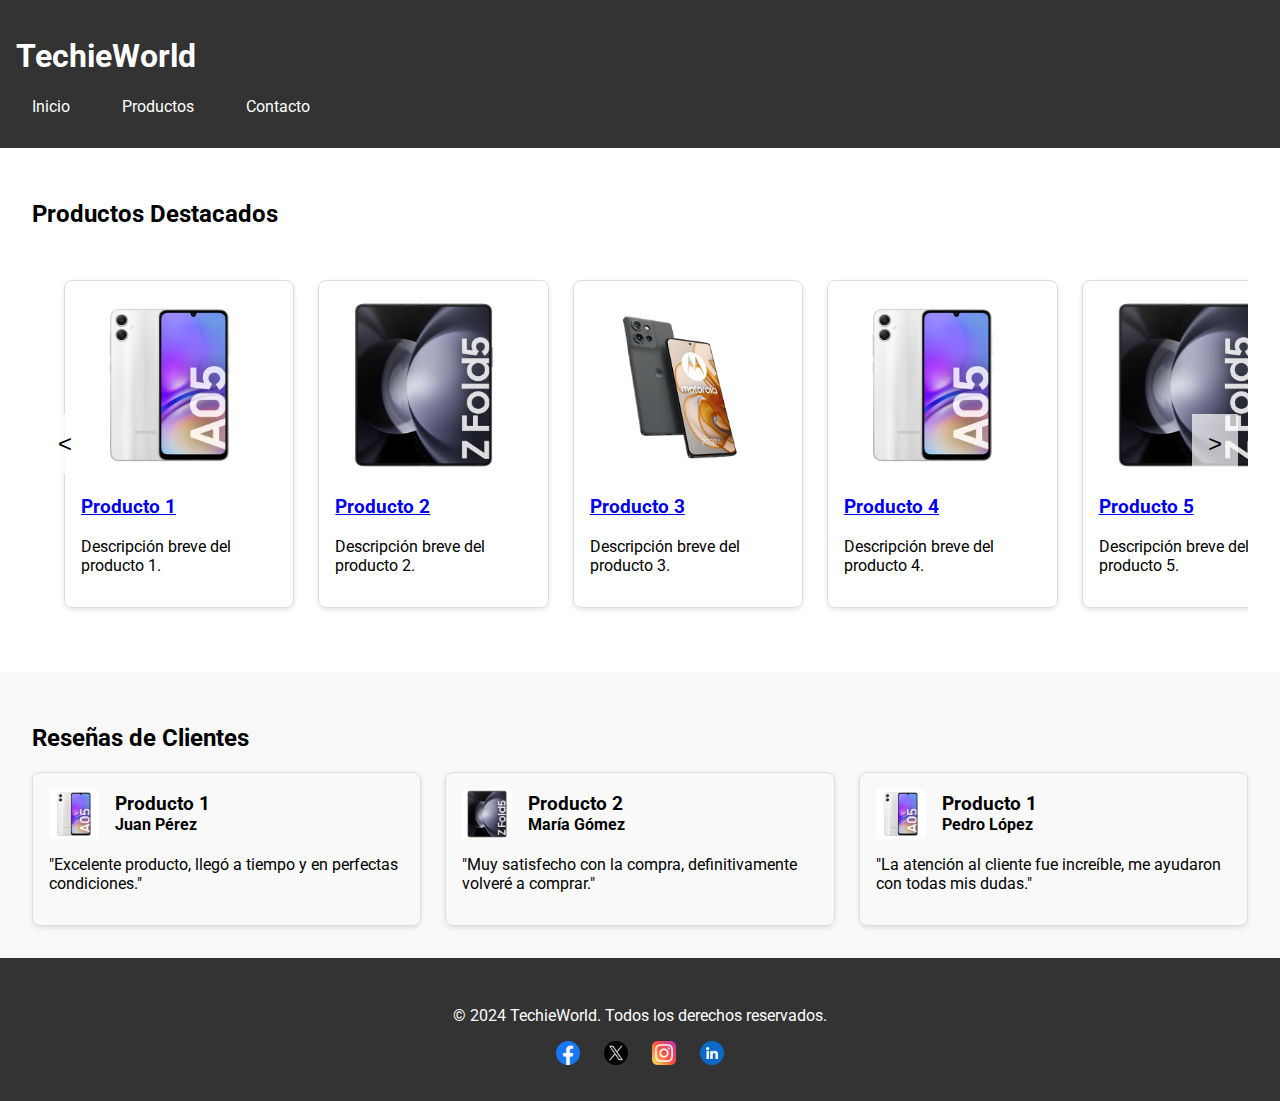
==== index.html @ 2175cc19 "v1" ====
<!DOCTYPE html>
<html lang="es">
<head>
    <meta charset="UTF-8">
    <meta name="viewport" content="width=device-width, initial-scale=1.0">
    <link rel="stylesheet" href="estilos/styles.css">
    <link href="https://fonts.googleapis.com/css2?family=Roboto:wght@400;700&display=swap" rel="stylesheet">
    <link rel="icon" href="media/icons/favicon.ico" type="image/x-icon">
    <title>Tienda Online</title>
</head>
<body>
    <header>
        <h1>TechieWorld</h1>
        <nav>
            <ul>
                <li><a href="index.html">Inicio</a></li>
                <li><a href="productos/productos.html">Productos</a></li>
                <li><a href="contacto/contacto.html">Contacto</a></li>
            </ul>
        </nav>
    </header>

    <main>
        <section class="productos">
            <h2>Productos Destacados</h2>
            <div class="carousel">
                <button class="carousel-button prev">&lt;</button>
                <div class="carousel-container">
                    <div class="card">
                        <a href="productos/productosdetalle.html"><img src="media/images/product1.jpg" alt="Producto 1">
                        <h3>Producto 1</h3></a>
                        <p>Descripción breve del producto 1.</p>
                       
                    </div>
                    <div class="card">
                        <a href="productos/productosdetalle.html"><img src="media/images/product2.jpg" alt="Producto 2">
                        <h3>Producto 2</h3></a>
                        <p>Descripción breve del producto 2.</p>
                        
                    </div>
                    <div class="card">
                        <a href="productos/productosdetalle.html"><img src="media/images/product3.jpg" alt="Producto 3">
                        <h3>Producto 3</h3></a>
                        <p>Descripción breve del producto 3.</p>
                        
                    </div>
                    <div class="card">
                        <a href="productos/productosdetalle.html"><img src="media/images/product1.jpg" alt="Producto 4">
                        <h3>Producto 4</h3></a>
                        <p>Descripción breve del producto 4.</p>
                        
                    </div>
                    <div class="card">
                        <a href="productos/productosdetalle.html"><img src="media/images/product2.jpg" alt="Producto 5">
                        <h3>Producto 5</h3></a>
                        <p>Descripción breve del producto 5.</p>
                        
                    </div>
                </div>
                <button class="carousel-button next">&gt;</button>
            </div>
        </section>

        <section class="reseñas">
            <h2>Reseñas de Clientes</h2>
            <div class="reseñas-container">
                <div class="reseña">
                    <div class="reseña-producto">
                        <img src="media/images/product1.jpg" alt="Producto 1" class="reseña-imagen">
                        <div class="reseña-info">
                            <h3>Producto 1</h3>
                            <h4>Juan Pérez</h4>
                        </div>
                    </div>
                    <p>"Excelente producto, llegó a tiempo y en perfectas condiciones."</p>
                </div>
                <div class="reseña">
                    <div class="reseña-producto">
                        <img src="media/images/product2.jpg" alt="Producto 2" class="reseña-imagen">
                        <div class="reseña-info">
                            <h3>Producto 2</h3>
                            <h4>María Gómez</h4>
                        </div>
                    </div>
                    <p>"Muy satisfecho con la compra, definitivamente volveré a comprar."</p>
                </div>
                <div class="reseña">
                    <div class="reseña-producto">
                        <img src="media/images/product1.jpg" alt="Producto 1" class="reseña-imagen">
                        <div class="reseña-info">
                            <h3>Producto 1</h3>
                            <h4>Pedro López</h4>
                        </div>
                    </div>
                    <p>"La atención al cliente fue increíble, me ayudaron con todas mis dudas."</p>
                </div>
                
            </div>
        </section>

    </main>

 <footer>
        <p>&copy; 2024 TechieWorld. Todos los derechos reservados.</p>
        <div class="redes-sociales">
            <a href="https://www.facebook.com" target="_blank"><img src="media/icons/facebook.png" alt="Facebook"></a>
            <a href="https://www.twitter.com" target="_blank"><img src="media/icons/twitter.png" alt="Twitter"></a>
            <a href="https://www.instagram.com" target="_blank"><img src="media/icons/instagram.png" alt="Instagram"></a>
            <a href="https://www.linkedin.com" target="_blank"><img src="media/icons/linkedin.png" alt="LinkedIn"></a>
        </div>
    </footer>


    <script>
        const carouselContainer = document.querySelector('.carousel-container');
        const cards = document.querySelectorAll('.card');
        const totalCards = cards.length;
        let currentIndex = 0;

        document.querySelector('.next').addEventListener('click', () => {
            if (currentIndex < totalCards - 1) {
                currentIndex++;
            } else {
                currentIndex = 0; // Volver al inicio
            }
            updateCarousel();
        });

        document.querySelector('.prev').addEventListener('click', () => {
            if (currentIndex > 0) {
                currentIndex--;
            } else {
                currentIndex = totalCards - 1; // Ir al final
            }
            updateCarousel();
        });

        function updateCarousel() {
            const offset = -currentIndex * (100 / totalCards);
            carouselContainer.style.transform = `translateX(${offset}%)`;
        }
    </script>
</body>
</html>
---- estilos/styles.css ----
body {
    font-family: 'Roboto', sans-serif;
    margin: 0;
    padding: 0;
}

header {
    background-color: #333;
    color: white;
    padding: 1rem;
    
}

/* Estilos de navegación */
nav ul {
    list-style-type: none;
    padding: 0;
}

nav ul li {
    display: inline-block;
    margin-right: 1rem;
}

nav ul li a {
    color: white;
    text-decoration: none;
    padding: 0.5rem 1rem; /* Espaciado interno para un área de clic más grande */
    transition: background-color 0.3s ease, color 0.3s ease; /* Transición suave */
}

/* Efecto hover */
nav ul li a:hover {
    background-color: #f8f3f3; 
    color: rgb(0, 0, 0); 
    border-radius: 4px; /* Bordes redondeados */
}

.productos {
    padding: 2rem;
}

.carousel {
    position: relative;
    overflow: hidden; /* Ocultar el desbordamiento */
    width: 100%;
}

.carousel-container {
    display: flex;
    transition: transform 0.5s ease; /* Transición suave */
 padding: 2rem;
gap: 1.5rem; /* Espacio entre reseñas */
}

.card {
    min-width: 20%; /* Cada tarjeta ocupa el 20% del carrusel */
    box-sizing: border-box; /* Incluir padding y border en el ancho total */
border: 1px solid #ddd;
 padding: 1rem;
 box-shadow: 0 2px 5px rgba(0, 0, 0, 0.1);
    border-radius: 8px; /* Bordes redondeados */

}


.carousel-button {
    position: absolute;
    top: 50%;
    transform: translateY(-50%);
    background-color: rgba(255, 255, 255, 0.7);
    border: none;
    padding: 1rem;
    cursor: pointer;
    font-size: 1.5rem;
    z-index: 10; /* Por encima de los productos */
}

.prev {
    left: 10px; /* A la izquierda */
}

.next {
    right: 10px; /* A la derecha */
}

.card img {
    max-width: 90%;
    height: auto;
   
}

/* Carrusel en pantallas pequeñas */
@media (max-width: 768px) {
    .card {
        min-width: 80%; /* Cada tarjeta ocupa el 100% en pantallas pequeñas (1 tarjeta visible) */
    }
}

.contacto {
    display: block; /* Cambia flex a block para distribución vertical */
    padding: 2rem;
}

.contacto form,
.contacto iframe {
    margin-bottom: 2rem; /* Espacio entre el formulario y el iframe */
    width: 80%; /* Asegura que ocupen el ancho completo */
}

.contacto iframe {
    height: 450px;
}

@media (max-width: 768px) {
    .contacto {
        flex-direction: column;
    }

    .contacto form,
    .contacto iframe {
        max-width: 80%; /* En pantallas pequeñas, que usen todo el ancho */
    }
}


/* Estilos generales de reseñas */
.reseñas {
    padding: 2rem;
    background-color: #f9f9f9;
}

.reseñas-container {
    display: grid;
    grid-template-columns: repeat(auto-fill, minmax(300px, 1fr)); /* Múltiples columnas en pantallas grandes */
    gap: 1.5rem;
}

/* Ajuste de estilo de cada reseña */
.reseña {
    border: 1px solid #ddd;
    padding: 1rem;
    border-radius: 8px;
    box-shadow: 0 2px 5px rgba(0, 0, 0, 0.1);
}

/* Flexbox para el producto y la información de la reseña */
.reseña-producto {
    display: flex;
    align-items: center;
    margin-bottom: 0.5rem;
}

/* Imagen de la reseña */
.reseña-imagen {
    width: 50px;
    height: 50px;
    border-radius: 4px;
    margin-right: 1rem;
}

.reseña-info h3,
.reseña-info h4 {
    margin: 0;
}

/* Responsivo para pantallas pequeñas */
@media (max-width: 768px) {
    .reseñas-container {
        grid-template-columns: 1fr; /* Una columna en pantallas pequeñas */
    }

    .reseña {
        padding: 1.5rem;
    }

    .reseña-imagen {
        width: 40px; /* Reduce el tamaño de la imagen en móviles */
        height: 40px;
    }
}



.form-contacto {
    background-color: #fff; /* Fondo blanco */
    padding: 2rem;
    border-radius: 8px; /* Bordes redondeados */
    box-shadow: 0 4px 10px rgba(0, 0, 0, 0.1);
    width: 90%;
}

.form-contacto label {
    display: block;
    margin-bottom: 0.5rem;
    font-weight: bold; /* Negrita para etiquetas */
}

.form-contacto input,
.form-contacto textarea {
    width: 100%; /* Ancho completo */
    padding: 0.8rem; /* Espacio interno */
    margin-bottom: 1rem; /* Espacio entre campos */
    border: 1px solid #ccc; /* Borde gris */
    border-radius: 4px; /* Bordes redondeados */
    font-size: 1rem; /* Tamaño de fuente */
    transition: border 0.3s; /* Transición suave en el borde */
}

.form-contacto input:focus,
.form-contacto textarea:focus {
    border: 1px solid #007BFF; /* Borde azul al enfocar */
    outline: none; /* Sin contorno */
}

.form-contacto button {
    background-color: #007BFF; /* Color de fondo del botón */
    color: white; /* Texto blanco */
    padding: 0.8rem; /* Espacio interno */
    border: none; /* Sin borde */
    border-radius: 4px; /* Bordes redondeados */
    cursor: pointer; /* Cambiar cursor al pasar */
    font-size: 1rem; /* Tamaño de fuente */
    transition: background-color 0.3s; /* Transición suave en el fondo */
}

.form-contacto button:hover {
    background-color: #0056b3; /* Color al pasar el cursor */
}

 footer {
            background-color: #333; /* Color de fondo del footer */
            color: white; /* Color del texto */
            text-align: center; /* Centrar el texto */
            padding: 2rem; /* Espacio interno */    
            position: relative; /* Para el posicionamiento de los íconos */
        }

        .redes-sociales {
            margin-top: 1rem; /* Espacio encima de los íconos */
        }

        .redes-sociales a {
            margin: 0 10px; /* Espacio entre íconos */
        }

        .redes-sociales img {
            width: 24px; /* Ajusta el tamaño de los íconos */
            height: 24px;
        }

/* Estilos de la grilla de productos */
.productos-grid {
    display: grid;
    grid-template-columns: repeat(auto-fill, minmax(250px, 1fr)); /* Múltiples columnas, mínimo de 250px por columna */
    gap: 2rem; /* Espacio entre productos */
    padding: 2rem;
}

.producto-grid {
    border: 1px solid #ddd;
    padding: 1rem;
    border-radius: 8px;
    text-align: center;
    box-shadow: 0 4px 10px rgba(0, 0, 0, 0.1); /* Sombra para los productos */
    transition: transform 0.3s ease; /* Transición suave */
}

.producto-grid:hover {
    transform: scale(1.05); /* Efecto hover de agrandar */
}

.producto-grid img {
    max-width: 100%;
    height: auto;
    border-radius: 4px;
}

.producto-grid h2 {
    font-size: 1.2rem;
    margin: 1rem 0 0.5rem 0;
}

.producto-grid .precio {
    font-size: 1.5rem;
    font-weight: bold;
    color: #007BFF;
    margin: 1rem 0;
}

.producto-grid button {
    background-color: #007BFF;
    color: white;
    border: none;
    padding: 0.8rem;
    border-radius: 4px;
    cursor: pointer;
    font-size: 1rem;
    transition: background-color 0.3s;
}

.producto-grid button:hover {
    background-color: #0056b3;
}

/* Ajustes responsivos para pantallas más pequeñas */
@media (max-width: 768px) {
    .productos-grid {
        grid-template-columns: repeat(auto-fill, minmax(200px, 1fr)); /* Menos columnas en pantallas medianas */
    }
}

@media (max-width: 480px) {
    .productos-grid {
        grid-template-columns: 1fr; /* Una sola columna en pantallas pequeñas */
    }

    .producto-grid {
        padding: 1rem;
    }

    .producto-grid img {
        max-width: 100%; /* Asegura que las imágenes se ajusten al ancho */
        height: auto;
    }
}
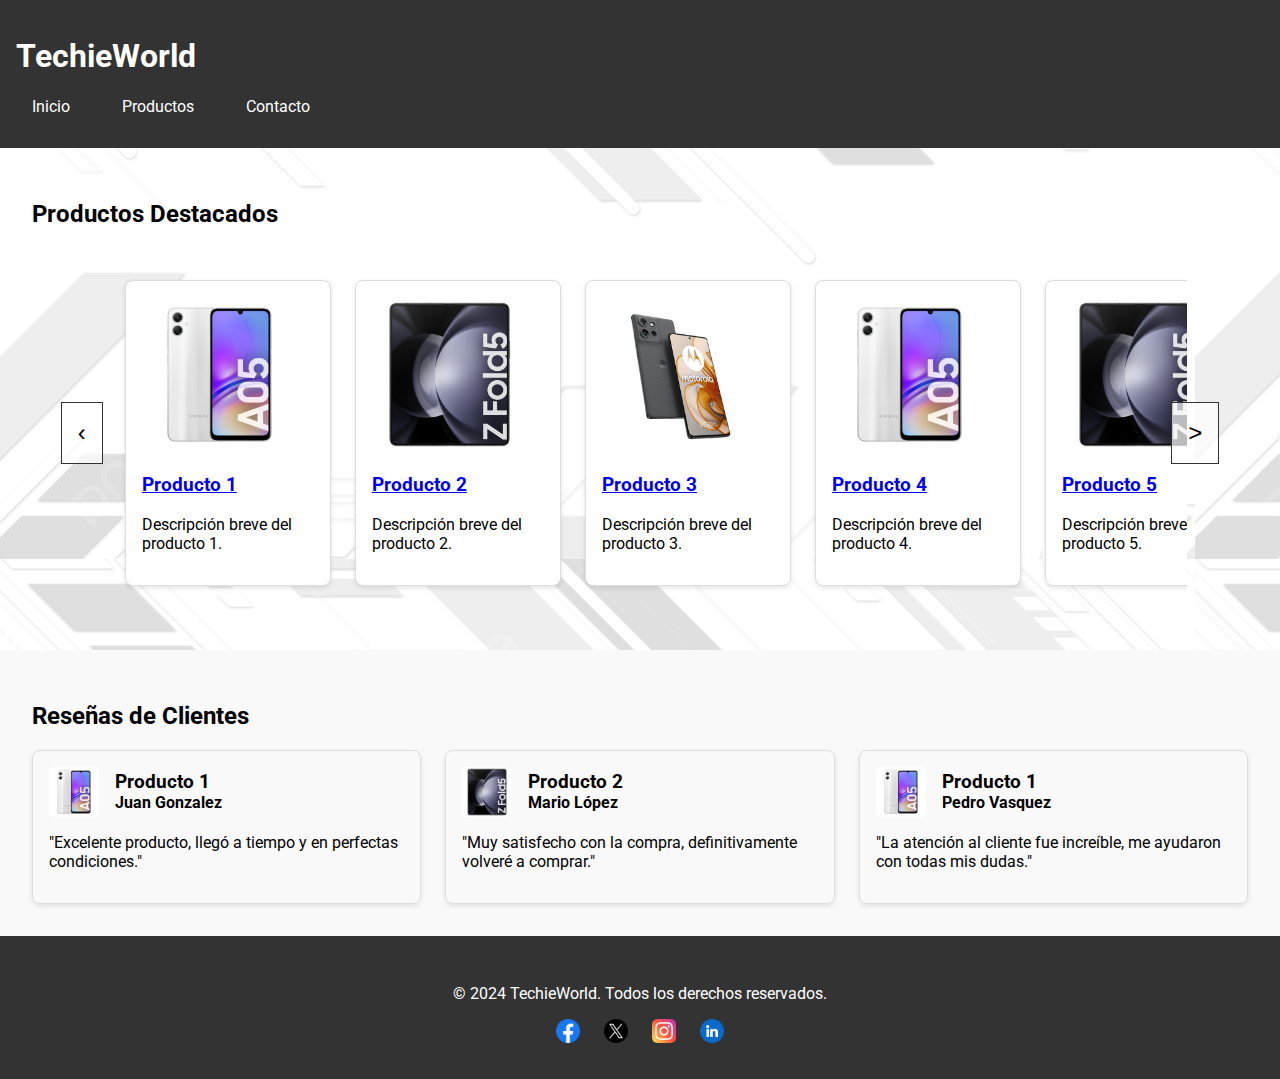
==== commit db49c850: "v2" ====
--- a/index.html
+++ b/index.html
@@ -23,9 +23,10 @@
     <main>
         <section class="productos">
             <h2>Productos Destacados</h2>
-            <div class="carousel">
-                <button class="carousel-button prev">&lt;</button>
-                <div class="carousel-container">
+            <div class="carousel-wrapper">
+                <button class="carousel-button prev">‹</button>
+                <div class="carousel">
+                    <div class="carousel-container">
                     <div class="card">
                         <a href="productos/productosdetalle.html"><img src="media/images/product1.jpg" alt="Producto 1">
                         <h3>Producto 1</h3></a>
@@ -69,7 +70,7 @@
                         <img src="media/images/product1.jpg" alt="Producto 1" class="reseña-imagen">
                         <div class="reseña-info">
                             <h3>Producto 1</h3>
-                            <h4>Juan Pérez</h4>
+                            <h4>Juan Gonzalez</h4>
                         </div>
                     </div>
                     <p>"Excelente producto, llegó a tiempo y en perfectas condiciones."</p>
@@ -79,7 +80,7 @@
                         <img src="media/images/product2.jpg" alt="Producto 2" class="reseña-imagen">
                         <div class="reseña-info">
                             <h3>Producto 2</h3>
-                            <h4>María Gómez</h4>
+                            <h4>Mario López</h4>
                         </div>
                     </div>
                     <p>"Muy satisfecho con la compra, definitivamente volveré a comprar."</p>
@@ -89,7 +90,7 @@
                         <img src="media/images/product1.jpg" alt="Producto 1" class="reseña-imagen">
                         <div class="reseña-info">
                             <h3>Producto 1</h3>
-                            <h4>Pedro López</h4>
+                            <h4>Pedro Vasquez</h4>
                         </div>
                     </div>
                     <p>"La atención al cliente fue increíble, me ayudaron con todas mis dudas."</p>
--- a/estilos/styles.css
+++ b/estilos/styles.css
@@ -2,6 +2,7 @@
     font-family: 'Roboto', sans-serif;
     margin: 0;
     padding: 0;
+    background-image: url(/media/images/background.jpg) ;
 }
 
 header {
@@ -25,81 +26,127 @@
 nav ul li a {
     color: white;
     text-decoration: none;
-    padding: 0.5rem 1rem; /* Espaciado interno para un área de clic más grande */
-    transition: background-color 0.3s ease, color 0.3s ease; /* Transición suave */
+    padding: 0.5rem 1rem;
+    transition: background-color 0.3s ease, color 0.3s ease;
 }
 
 /* Efecto hover */
 nav ul li a:hover {
-    background-color: #f8f3f3; 
-    color: rgb(0, 0, 0); 
-    border-radius: 4px; /* Bordes redondeados */
+    background-color: #f8f3f3;
+    color: rgb(0, 0, 0);
+    border-radius: 4px;
+}
+
+/* Ajuste en pantallas pequeñas */
+@media (max-width: 600px) {
+    nav ul {
+        display: flex;
+        flex-direction: column; /* Coloca los elementos en columna */
+        align-items: center; /* Centra los elementos horizontalmente */
+    }
+
+    nav ul li {
+        margin-right: 0; /* Elimina el margen derecho */
+        margin-bottom: 1rem; /* Añade margen inferior entre los elementos */
+    }
 }
 
 .productos {
     padding: 2rem;
 }
 
+.carousel-wrapper {
+    position: relative;
+    width: 90%;
+    margin: 0 auto; /* Centra el contenedor en la página */
+}
+
 .carousel {
-    position: relative;
-    overflow: hidden; /* Ocultar el desbordamiento */
+    overflow: hidden;
     width: 100%;
 }
 
 .carousel-container {
     display: flex;
-    transition: transform 0.5s ease; /* Transición suave */
- padding: 2rem;
-gap: 1.5rem; /* Espacio entre reseñas */
+    transition: transform 0.5s ease;
+    padding: 2rem;
+    gap: 1.5rem; 
 }
 
 .card {
-    min-width: 20%; /* Cada tarjeta ocupa el 20% del carrusel */
-    box-sizing: border-box; /* Incluir padding y border en el ancho total */
-border: 1px solid #ddd;
- padding: 1rem;
- box-shadow: 0 2px 5px rgba(0, 0, 0, 0.1);
-    border-radius: 8px; /* Bordes redondeados */
-
-}
-
+    min-width: 20%; /* Ancho mínimo por defecto */
+    box-sizing: border-box; 
+    border: 1px solid #ddd;
+    padding: 1rem;
+    box-shadow: 0 2px 5px rgba(0, 0, 0, 0.1);
+    border-radius: 8px; 
+    background-color: white;
+}
+.card img {
+    max-width: 90%;
+    height: auto;
+   
+}
+
+/* Ajuste en pantallas pequeñas */
+@media (max-width: 900px) {
+    .card {
+        min-width: 30%; /* Tarjetas ocupan el 30% en pantallas medianas */
+    }
+}
+
+@media (max-width: 600px) {
+    .card {
+        min-width: 45%; /* Tarjetas ocupan el 45% en pantallas pequeñas */
+    }
+}
+
+@media (max-width: 400px) {
+    .card {
+        min-width: 80%; /* Tarjetas ocupan el 80% en pantallas muy pequeñas */
+    }
+}
 
 .carousel-button {
     position: absolute;
     top: 50%;
     transform: translateY(-50%);
     background-color: rgba(255, 255, 255, 0.7);
-    border: none;
+    border: 1px solid #333;
     padding: 1rem;
     cursor: pointer;
     font-size: 1.5rem;
-    z-index: 10; /* Por encima de los productos */
+    z-index: 100;
 }
 
 .prev {
-    left: 10px; /* A la izquierda */
+    left: -2rem; /* Botón a la izquierda */
 }
 
 .next {
-    right: 10px; /* A la derecha */
-}
-
-.card img {
-    max-width: 90%;
-    height: auto;
-   
-}
-
-/* Carrusel en pantallas pequeñas */
-@media (max-width: 768px) {
-    .card {
-        min-width: 80%; /* Cada tarjeta ocupa el 100% en pantallas pequeñas (1 tarjeta visible) */
-    }
-}
+    right: -2rem; /* Botón a la derecha */
+}
+
+/* Ajuste en pantallas pequeñas */
+@media (max-width: 600px) {
+    .carousel-button {
+        padding: 0.5rem;
+        font-size: 1rem;
+    }
+    .prev {
+        left: -1rem;
+    }
+    .next {
+        right: -1rem;
+    }
+}
+
 
 .contacto {
-    display: block; /* Cambia flex a block para distribución vertical */
-    padding: 2rem;
+    display: flex; /* Mantiene la distribución flex */
+    padding: 2rem;
+    align-items: center; /* Alinea verticalmente los elementos */
+    flex-direction: column; /* Cambia a columna para apilar verticalmente */
 }
 
 .contacto form,
@@ -109,17 +156,25 @@
 }
 
 .contacto iframe {
-    height: 450px;
-}
-
-@media (max-width: 768px) {
-    .contacto {
-        flex-direction: column;
-    }
+    height: 450px; /* Altura del iframe */
+}
+
+/* Ajustes en pantallas pequeñas */
+@media (max-width: 600px) {
+
 
     .contacto form,
     .contacto iframe {
-        max-width: 80%; /* En pantallas pequeñas, que usen todo el ancho */
+        width: 90%; /* Ocupa todo el ancho en pantallas pequeñas */
+    }
+
+    .contacto iframe {
+        height: 300px; /* Ajustar la altura del iframe para pantallas más pequeñas */
+    }
+
+
+    nav ul{
+        flex-flow: row  ;
     }
 }
 
@@ -149,6 +204,7 @@
     display: flex;
     align-items: center;
     margin-bottom: 0.5rem;
+    
 }
 
 /* Imagen de la reseña */
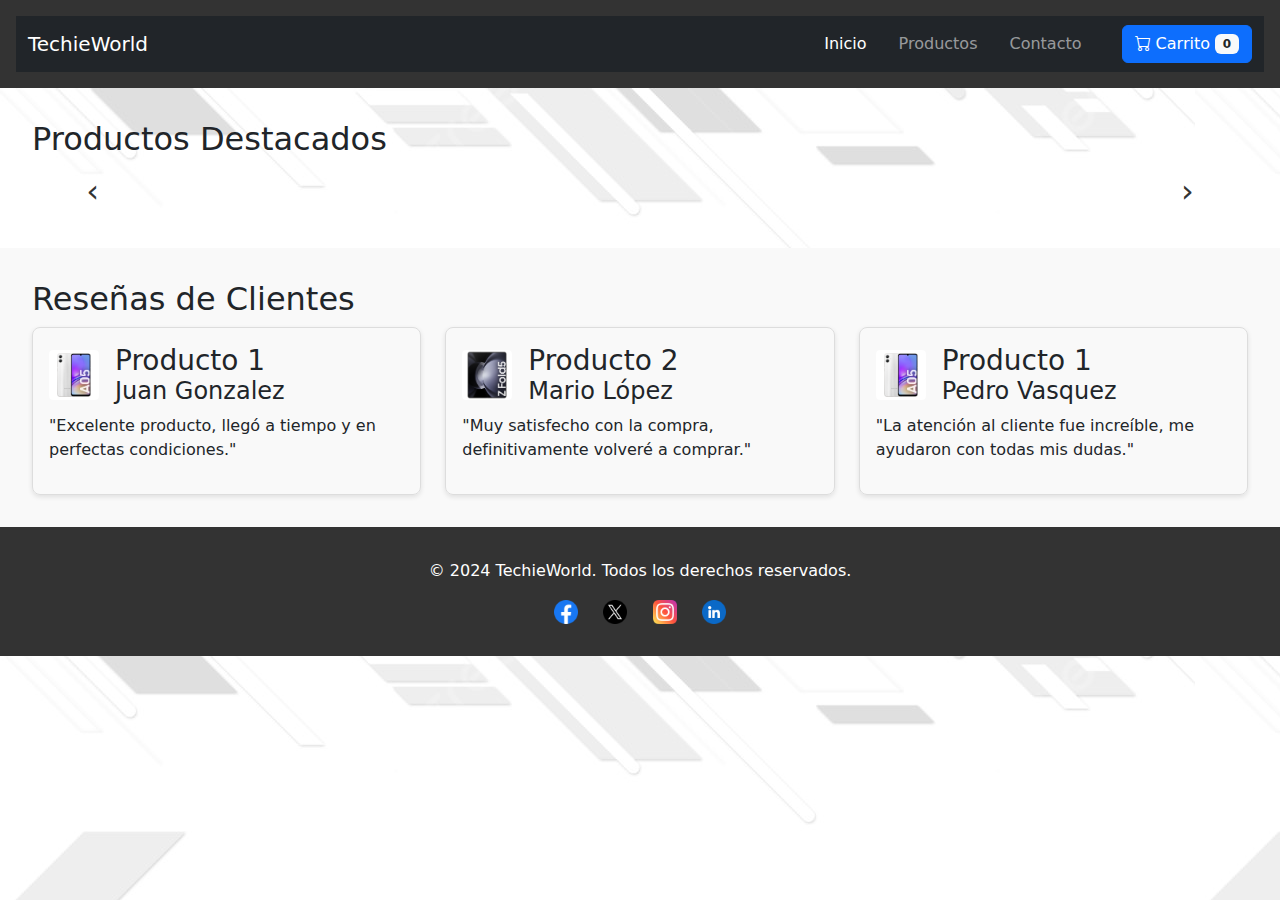
==== commit 5a110a6d: "v4" ====
--- a/index.html
+++ b/index.html
@@ -5,18 +5,36 @@
     <meta name="viewport" content="width=device-width, initial-scale=1.0">
     <link rel="stylesheet" href="estilos/styles.css">
     <link href="https://fonts.googleapis.com/css2?family=Roboto:wght@400;700&display=swap" rel="stylesheet">
+    <link href="https://cdn.jsdelivr.net/npm/bootstrap@5.3.0-alpha3/dist/css/bootstrap.min.css" rel="stylesheet">
+    <link href="https://cdn.jsdelivr.net/npm/bootstrap-icons/font/bootstrap-icons.css" rel="stylesheet"> <!-- Iconos de Bootstrap -->
     <link rel="icon" href="media/icons/favicon.ico" type="image/x-icon">
     <title>Tienda Online</title>
 </head>
 <body>
     <header>
-        <h1>TechieWorld</h1>
-        <nav>
-            <ul>
-                <li><a href="index.html">Inicio</a></li>
-                <li><a href="productos/productos.html">Productos</a></li>
-                <li><a href="contacto/contacto.html">Contacto</a></li>
-            </ul>
+        <nav class="navbar navbar-expand-lg navbar-dark bg-dark">
+            <div class="container-fluid">
+                <a class="navbar-brand" href="index.html">TechieWorld</a>
+                <button class="navbar-toggler" type="button" data-bs-toggle="collapse" data-bs-target="#navbarNav" aria-controls="navbarNav" aria-expanded="false" aria-label="Toggle navigation">
+                    <span class="navbar-toggler-icon"></span>
+                </button>
+                <div class="collapse navbar-collapse" id="navbarNav">
+                    <ul class="navbar-nav ms-auto">
+                        <li class="nav-item">
+                            <a class="nav-link active" href="#">Inicio</a>
+                        </li>
+                        <li class="nav-item">
+                            <a class="nav-link" href="./productos/productos.html">Productos</a>
+                        </li>
+                        <li class="nav-item">
+                            <a class="nav-link" href="../contacto/contacto.html">Contacto</a>
+                        </li>
+                    </ul>
+                    <button class="btn btn-primary ms-3" id="cart-btn">
+                        <i class="bi bi-cart"></i> Carrito <span id="cart-count" class="badge bg-light text-dark">0</span>
+                    </button>
+                </div>
+            </div>
         </nav>
     </header>
 
@@ -24,41 +42,13 @@
         <section class="productos">
             <h2>Productos Destacados</h2>
             <div class="carousel-wrapper">
-                <button class="carousel-button prev">‹</button>
+                <button class="prev">‹</button>
                 <div class="carousel">
-                    <div class="carousel-container">
-                    <div class="card">
-                        <a href="productos/productosdetalle.html"><img src="media/images/product1.jpg" alt="Producto 1">
-                        <h3>Producto 1</h3></a>
-                        <p>Descripción breve del producto 1.</p>
+                    <div class="carousel-container" id="carousel-container">
                        
                     </div>
-                    <div class="card">
-                        <a href="productos/productosdetalle.html"><img src="media/images/product2.jpg" alt="Producto 2">
-                        <h3>Producto 2</h3></a>
-                        <p>Descripción breve del producto 2.</p>
-                        
-                    </div>
-                    <div class="card">
-                        <a href="productos/productosdetalle.html"><img src="media/images/product3.jpg" alt="Producto 3">
-                        <h3>Producto 3</h3></a>
-                        <p>Descripción breve del producto 3.</p>
-                        
-                    </div>
-                    <div class="card">
-                        <a href="productos/productosdetalle.html"><img src="media/images/product1.jpg" alt="Producto 4">
-                        <h3>Producto 4</h3></a>
-                        <p>Descripción breve del producto 4.</p>
-                        
-                    </div>
-                    <div class="card">
-                        <a href="productos/productosdetalle.html"><img src="media/images/product2.jpg" alt="Producto 5">
-                        <h3>Producto 5</h3></a>
-                        <p>Descripción breve del producto 5.</p>
-                        
-                    </div>
                 </div>
-                <button class="carousel-button next">&gt;</button>
+                <button class="next">›</button>
             </div>
         </section>
 
@@ -95,13 +85,17 @@
                     </div>
                     <p>"La atención al cliente fue increíble, me ayudaron con todas mis dudas."</p>
                 </div>
-                
             </div>
         </section>
-
+           <!-- Carrito (oculto por defecto) -->
+           <div id="cart" class="container mt-5" style="display: none;">
+            <h2>Carrito de Compras</h2>
+            <div id="cart-items"></div>
+            <button id="clear-cart" class="btn btn-danger">Vaciar Carrito</button>
+        </div>
     </main>
 
- <footer>
+    <footer>
         <p>&copy; 2024 TechieWorld. Todos los derechos reservados.</p>
         <div class="redes-sociales">
             <a href="https://www.facebook.com" target="_blank"><img src="media/icons/facebook.png" alt="Facebook"></a>
@@ -111,35 +105,12 @@
         </div>
     </footer>
 
+    <!-- Scripts de Bootstrap -->
+    <script src="https://cdn.jsdelivr.net/npm/bootstrap@5.3.0-alpha3/dist/js/bootstrap.bundle.min.js"></script>
 
-    <script>
-        const carouselContainer = document.querySelector('.carousel-container');
-        const cards = document.querySelectorAll('.card');
-        const totalCards = cards.length;
-        let currentIndex = 0;
+    <script src="script.js"></script>
+    <script src="./productos/script.js"></script>
 
-        document.querySelector('.next').addEventListener('click', () => {
-            if (currentIndex < totalCards - 1) {
-                currentIndex++;
-            } else {
-                currentIndex = 0; // Volver al inicio
-            }
-            updateCarousel();
-        });
-
-        document.querySelector('.prev').addEventListener('click', () => {
-            if (currentIndex > 0) {
-                currentIndex--;
-            } else {
-                currentIndex = totalCards - 1; // Ir al final
-            }
-            updateCarousel();
-        });
-
-        function updateCarousel() {
-            const offset = -currentIndex * (100 / totalCards);
-            carouselContainer.style.transform = `translateX(${offset}%)`;
-        }
-    </script>
+  
 </body>
 </html>
--- a/estilos/styles.css
+++ b/estilos/styles.css
@@ -57,90 +57,70 @@
 
 .carousel-wrapper {
     position: relative;
-    width: 90%;
-    margin: 0 auto; /* Centra el contenedor en la página */
+    display: flex;
+    align-items: center;
+    justify-content: center;
 }
 
 .carousel {
     overflow: hidden;
-    width: 100%;
+    width: 88%;
+    height: 50%;
 }
 
 .carousel-container {
     display: flex;
-    transition: transform 0.5s ease;
-    padding: 2rem;
-    gap: 1.5rem; 
+    transition: transform 0.3s ease-in-out;
 }
 
 .card {
-    min-width: 20%; /* Ancho mínimo por defecto */
-    box-sizing: border-box; 
+    flex: 0 0 auto; /* Prevents stretching of the card */
+    width: 100%; /* Ensures the card takes up full space within its container */
+    max-width: 300px; /* Maximum width for cards on large screens */
+    margin: 0 10px;
+    background-color: #fff;
     border: 1px solid #ddd;
-    padding: 1rem;
-    box-shadow: 0 2px 5px rgba(0, 0, 0, 0.1);
-    border-radius: 8px; 
-    background-color: white;
-}
+    padding: 15px;
+    border-radius: 8px;
+    text-align: center;
+    box-shadow: 0 2px 10px rgba(0, 0, 0, 0.1);
+}
+
 .card img {
-    max-width: 90%;
+    width: 100%;
     height: auto;
-   
-}
-
-/* Ajuste en pantallas pequeñas */
-@media (max-width: 900px) {
-    .card {
-        min-width: 30%; /* Tarjetas ocupan el 30% en pantallas medianas */
-    }
-}
-
-@media (max-width: 600px) {
-    .card {
-        min-width: 45%; /* Tarjetas ocupan el 45% en pantallas pequeñas */
-    }
-}
-
-@media (max-width: 400px) {
-    .card {
-        min-width: 80%; /* Tarjetas ocupan el 80% en pantallas muy pequeñas */
-    }
-}
-
-.carousel-button {
-    position: absolute;
-    top: 50%;
-    transform: translateY(-50%);
-    background-color: rgba(255, 255, 255, 0.7);
-    border: 1px solid #333;
-    padding: 1rem;
+    border-radius: 8px;
+}
+
+.card h3 {
+    margin-top: 10px;
+    font-size: 1.1em;
+}
+
+.card p {
+    font-size: 0.9em;
+    color: #666;
+}
+
+button.prev, button.next {
+    background: transparent;
+    border: none;
+    font-size: 2em;
+    color: #333;
     cursor: pointer;
-    font-size: 1.5rem;
-    z-index: 100;
-}
-
-.prev {
-    left: -2rem; /* Botón a la izquierda */
-}
-
-.next {
-    right: -2rem; /* Botón a la derecha */
-}
-
-/* Ajuste en pantallas pequeñas */
-@media (max-width: 600px) {
-    .carousel-button {
-        padding: 0.5rem;
-        font-size: 1rem;
-    }
-    .prev {
-        left: -1rem;
-    }
-    .next {
-        right: -1rem;
-    }
-}
-
+}
+
+button.prev:hover, button.next:hover {
+    color: #000;
+}
+
+
+
+
+
+.full-description {
+    margin-top: 10px;
+}
 
 .contacto {
     display: flex; /* Mantiene la distribución flex */
@@ -344,15 +324,20 @@
     margin: 1rem 0;
 }
 
-.producto-grid button {
-    background-color: #007BFF;
-    color: white;
-    border: none;
+.producto-grid .ver-mas {
+    background-color: #f0f0f0;
+    color: #007BFF; /* Color de texto similar al botón original */
+    border: 1px solid #007BFF; /* Añade un borde sutil */
     padding: 0.8rem;
     border-radius: 4px;
     cursor: pointer;
     font-size: 1rem;
-    transition: background-color 0.3s;
+    transition: background-color 0.3s, color 0.3s;
+}
+
+.producto-grid .ver-mas:hover {
+    background-color: #e0e0e0;
+    color: #0056b3;
 }
 
 .producto-grid button:hover {
@@ -380,3 +365,172 @@
         height: auto;
     }
 }
+
+/* Contenedor del detalle de producto */
+.producto-detalle {
+    display: flex;
+    align-items: center;
+    padding: 20px;
+    border: 1px solid #ddd;
+    border-radius: 8px;
+    box-shadow: 0 4px 8px rgba(0, 0, 0, 0.1);
+    max-width: 600px;
+    margin: 20px auto;
+    background-color: white;
+}
+
+/* Imagen del producto */
+.producto-detalle-imagen {
+    width: 150px;
+    height: auto;
+    border-radius: 8px;
+    margin-right: 20px;
+}
+
+/* Información del producto */
+.producto-detalle-info {
+    display: flex;
+    flex-direction: column;
+    align-items: flex-start;
+}
+
+.producto-detalle-nombre {
+    font-size: 1.5em;
+    margin: 0;
+    color: #333;
+}
+
+.producto-detalle-descripcion {
+    font-size: 1em;
+    color: #555;
+    margin: 10px 0;
+}
+
+.producto-detalle-precio {
+    font-size: 1.2em;
+    font-weight: bold;
+    color: #007BFF;
+    margin: 10px 0;
+}
+
+.producto-detalle-btn {
+    padding: 10px 20px;
+    background-color: #007bff;
+    color: white;
+    border: none;
+    border-radius: 5px;
+    cursor: pointer;
+    font-size: 1em;
+    transition: background-color 0.3s ease;
+}
+
+.producto-detalle-btn:hover {
+    background-color: #0056b3;
+}
+
+/* Ajustes responsivos para pantallas pequeñas */
+@media (max-width: 600px) {
+    .producto-detalle {
+        flex-direction: column;
+        align-items: center;
+        padding: 15px;
+    }
+
+    .producto-detalle-imagen {
+        margin-right: 0;
+        margin-bottom: 15px;
+    }
+
+    .producto-detalle-info {
+        align-items: center;
+        text-align: center;
+    }
+}
+/* Sección de especificaciones del producto */
+.producto-especificaciones {
+    margin: 20px auto;
+    max-width: 600px;
+    padding: 20px;
+    background-color: #f9f9f9;
+    border: 1px solid #ddd;
+    border-radius: 8px;
+    box-shadow: 0 4px 8px rgba(0, 0, 0, 0.1);
+}
+
+.especificaciones-titulo {
+    font-size: 1.3em;
+    color: #333;
+    margin-bottom: 15px;
+}
+
+.especificaciones-lista {
+    list-style-type: none;
+    padding: 0;
+    font-size: 1em;
+    color: #555;
+}
+
+.especificaciones-lista li {
+    margin-bottom: 10px;
+    line-height: 1.5;
+}
+
+/* Resalta el texto en negrita */
+.especificaciones-lista li strong {
+    color: #333;
+}
+
+/* Estilo para el carrito */
+#cart {
+    display: none;
+    background-color: #f8f9fa;
+    padding: 20px;
+    border: 1px solid #ddd;
+    position: absolute;
+    top: 60px;
+    right: 10px;
+    width: 300px;
+    box-shadow: 0 4px 8px rgba(0, 0, 0, 0.1);
+}
+
+.cart-item {
+    border-bottom: 1px solid #ddd;
+    padding: 10px 0;
+}
+
+.cart-item h3 {
+    font-size: 16px;
+    margin: 0;
+}
+
+.cart-item p {
+    font-size: 14px;
+    color: #666;
+}
+
+/* Botón Vaciar carrito */
+#clear-cart {
+    width: 100%;
+    margin-top: 10px;
+}
+
+
+.footer {
+    background-color: #f8f9fa;
+    padding: 0px;
+    text-align: center;
+    border-top: 1px solid #ccc;
+    ;
+}
+
+/* Ajustes responsivos */
+@media (max-width: 600px) {
+    .producto-especificaciones {
+        padding: 15px;
+    }
+
+    .especificaciones-titulo {
+        font-size: 1.2em;
+    }
+}
+
